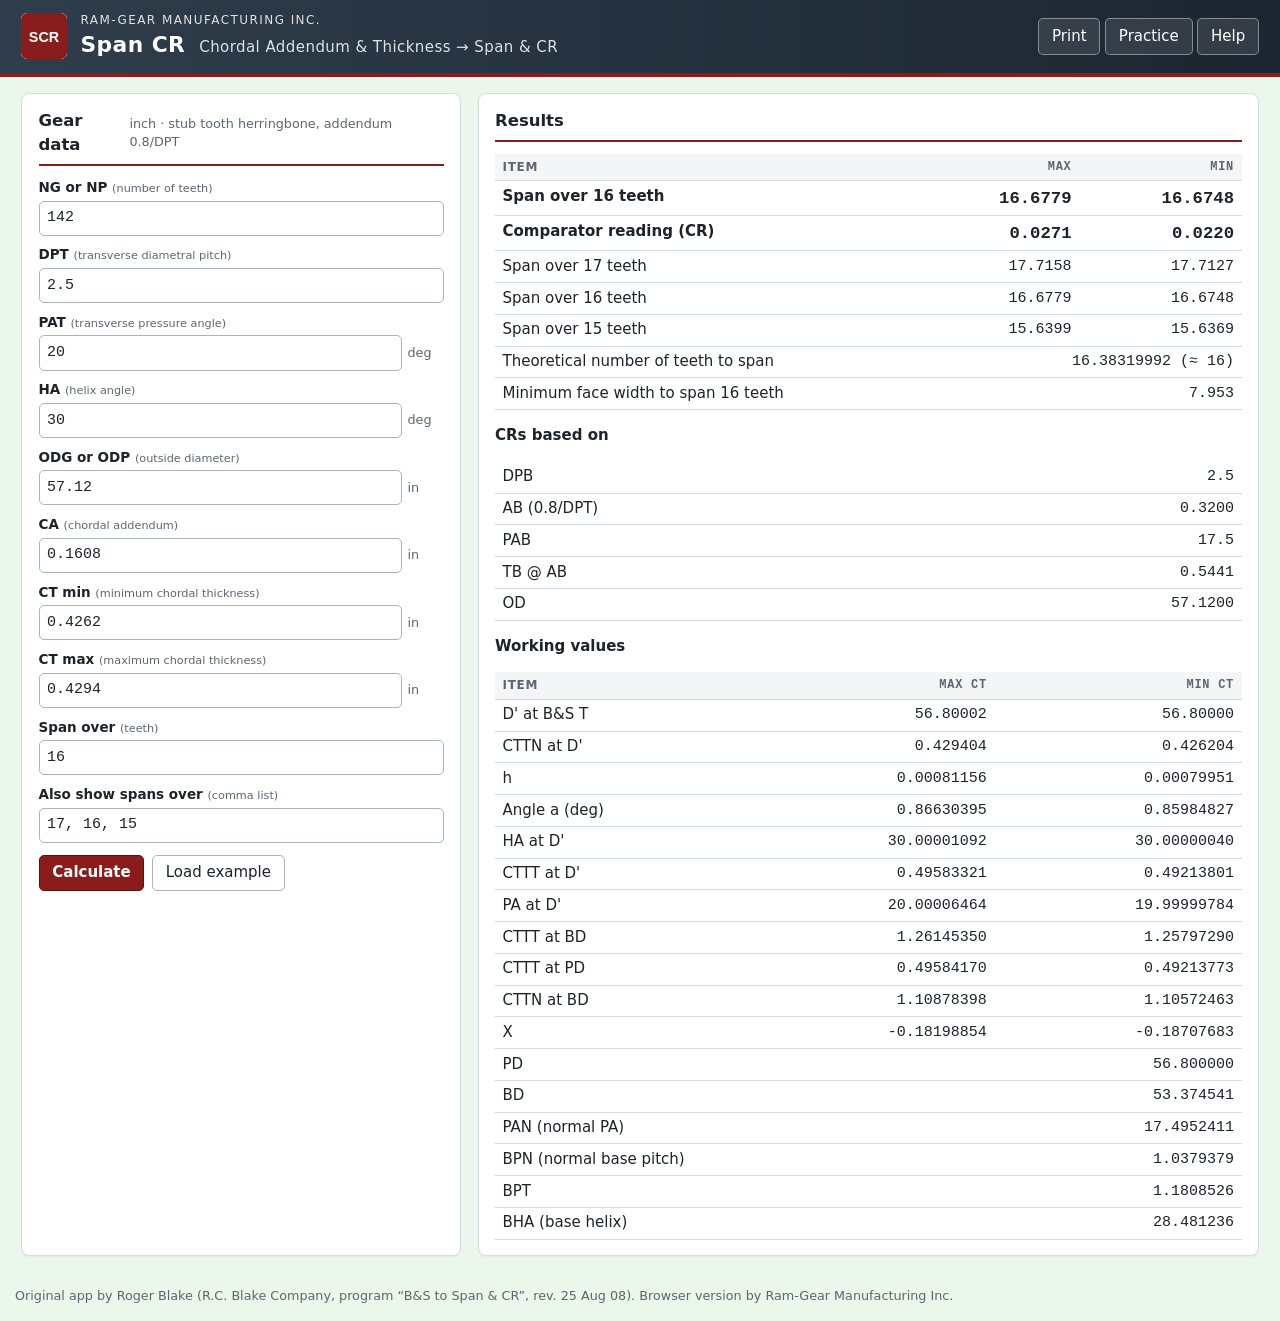
==== index.html @ 275bd124 "Span CR: browser version of B&S to Span & CR spreadsheet" ====
<!DOCTYPE html>
<html lang="en"><head><meta charset="utf-8"><meta name="viewport" content="width=device-width, initial-scale=1">
<title>Span CR – Chordal to Span &amp; Comparator Reading | Ram-Gear Manufacturing</title>
<link rel="icon" type="image/svg+xml" href="img/icon.svg"><link rel="icon" type="image/png" href="img/icon-64.png">
<link rel="stylesheet" href="css/style.css"></head>
<body>
<header class="site-header">
  <div class="brand"><img class="app-icon" src="img/icon.svg" width="46" height="46" alt="Span CR icon">
    <div><div class="company">Ram-Gear Manufacturing Inc.</div>
    <h1>Span CR <span class="sub">Chordal Addendum &amp; Thickness → Span &amp; CR</span></h1></div></div>
  <nav class="header-actions">
    <button type="button" class="btn" onclick="window.print()">Print</button>
    <a class="btn btn-ghost" href="help.html">Practice</a>
    <a class="btn btn-ghost" id="btnHelp" href="https://grok.com/?q=I%27m%20using%20Ram-Gear%27s%20Span%20CR%20app%2C%20a%20browser%20rebuild%20of%20Roger%20Blake%27s%20spreadsheet%20that%20converts%20chordal%20addendum%20and%20chordal%20thickness%20%28B%26S%20gear%20tooth%20caliper%20readings%29%20to%20span%20measurement%20over%20N%20teeth%20and%20comparator%20reading%20%28CR%29%20for%20stub%20tooth%20herringbone%20gears%20or%20pinions%20with%20basic%20addendum%200.8/DPT.%20Can%20you%20give%20me%20pointers%20on%20how%20to%20use%20it%3F" target="_blank" rel="noopener" title="Ask Grok how to use Span CR (opens in a new tab)">Help</a>
  </nav>
</header>
<main class="layout">
<section class="card" aria-labelledby="inT">
  <div class="card-head"><h2 id="inT">Gear data</h2><span class="units">inch · stub tooth herringbone, addendum 0.8/DPT</span></div>
  <form id="form" autocomplete="off">
    <div class="field"><label for="N">NG or NP <small>(number of teeth)</small></label><div class="inp"><input id="N" inputmode="numeric"></div></div>
    <div class="field"><label for="DPT">DPT <small>(transverse diametral pitch)</small></label><div class="inp"><input id="DPT" inputmode="decimal"></div></div>
    <div class="field"><label for="PAT">PAT <small>(transverse pressure angle)</small></label><div class="inp"><input id="PAT" inputmode="decimal"><span class="u">deg</span></div></div>
    <div class="field"><label for="HA">HA <small>(helix angle)</small></label><div class="inp"><input id="HA" inputmode="decimal"><span class="u">deg</span></div></div>
    <div class="field"><label for="OD">ODG or ODP <small>(outside diameter)</small></label><div class="inp"><input id="OD" inputmode="decimal"><span class="u">in</span></div></div>
    <div class="field"><label for="CA">CA <small>(chordal addendum)</small></label><div class="inp"><input id="CA" inputmode="decimal"><span class="u">in</span></div></div>
    <div class="field"><label for="CTmin">CT min <small>(minimum chordal thickness)</small></label><div class="inp"><input id="CTmin" inputmode="decimal"><span class="u">in</span></div></div>
    <div class="field"><label for="CTmax">CT max <small>(maximum chordal thickness)</small></label><div class="inp"><input id="CTmax" inputmode="decimal"><span class="u">in</span></div></div>
    <div class="field"><label for="spanN">Span over <small>(teeth)</small></label><div class="inp"><input id="spanN" inputmode="numeric"></div></div>
    <div class="field"><label for="spanList">Also show spans over <small>(comma list)</small></label><div class="inp"><input id="spanList"></div></div>
    <div class="err" id="err"></div>
    <div class="actions"><button type="submit" class="btn btn-primary">Calculate</button>
      <button type="button" class="btn btn-ghost" id="btnExample">Load example</button></div>
  </form>
</section>
<section class="card" aria-labelledby="rT">
  <div class="card-head"><h2 id="rT">Results</h2></div>
  <div id="out"><p class="empty">Enter gear data and press Calculate.</p></div>
</section>
</main>
<footer class="site-footer">Original app by Roger Blake (R.C. Blake Company, program “B&amp;S to Span &amp; CR”, rev. 25 Aug 08). Browser version by Ram-Gear Manufacturing Inc.</footer>
<script src="calc.js"></script>
<script>
const F=['N','DPT','PAT','HA','OD','CA','CTmin','CTmax','spanN'];
const f=(x,d)=>Number.isFinite(x)?x.toFixed(d):'—';
function load(o){F.forEach(k=>document.getElementById(k).value=o[k]);document.getElementById('spanList').value=o.spanList.join(', ');}
function run(e){e&&e.preventDefault();const err=document.getElementById('err');err.textContent='';
 const inp={};for(const k of F){const v=parseFloat(document.getElementById(k).value);if(!Number.isFinite(v)||v<=0){err.textContent='Enter a positive number for '+k+'.';return;}inp[k]=v;}
 if(inp.CTmin>inp.CTmax){err.textContent='CT min must not exceed CT max.';return;}
 inp.spanList=document.getElementById('spanList').value.split(/[ ,;]+/).map(Number).filter(n=>n>1);
 const r=SpanCR.calc(inp);
 const row=(a,b,c,d)=>'<tr><td>'+a+'</td><td class="num">'+b+'</td><td class="num">'+c+'</td></tr>';
 let h='<table class="results"><thead><tr><th>Item</th><th class="num">MAX</th><th class="num">MIN</th></tr></thead><tbody>';
 h+=row('<b>Span over '+r.spanMain.n+' teeth</b>','<span class="big">'+f(r.spanMain.max,4)+'</span>','<span class="big">'+f(r.spanMain.min,4)+'</span>');
 h+=row('<b>Comparator reading (CR)</b>','<span class="big">'+f(r.crMax,4)+'</span>','<span class="big">'+f(r.crMin,4)+'</span>');
 r.spans.forEach(s=>h+=row('Span over '+s.n+' teeth',f(s.max,4),f(s.min,4)));
 h+='</tbody></table><table class="results"><tbody>';
 const one=(a,b)=>'<tr><td>'+a+'</td><td class="num">'+b+'</td></tr>';
 h+=one('Theoretical number of teeth to span',f(r.E49,8)+' (≈ '+Math.round(r.E49)+')');
 h+=one('Minimum face width to span '+r.spanMain.n+' teeth',f(r.faceWidth,3));
 h+='</tbody></table><h3>CRs based on</h3><table class="results"><tbody>';
 h+=one('DPB',inp.DPT)+one('AB (0.8/DPT)',f(r.C37,4))+one('PAB',f(r.C22,1))+one('TB @ AB',f(r.TB,4))+one('OD',f(inp.OD,4));
 h+='</tbody></table><h3>Working values</h3><table class="results"><thead><tr><th>Item</th><th class="num">MAX CT</th><th class="num">MIN CT</th></tr></thead><tbody>';
 h+=row("D' at B&amp;S T",f(r.J.r37,5),f(r.I.r37,5))+row("CTTN at D'",f(r.J.r42,6),f(r.I.r42,6))+row('h',f(r.J.r39,8),f(r.I.r39,8))+row('Angle a (deg)',f(r.J.r41,8),f(r.I.r41,8))+row("HA at D'",f(r.J.r48,8),f(r.I.r48,8))+row("CTTT at D'",f(r.J.r50,8),f(r.I.r50,8))+row("PA at D'",f(r.J.r51,8),f(r.I.r51,8))+row('CTTT at BD',f(r.J.r54,8),f(r.I.r54,8))+row('CTTT at PD',f(r.J.r55,8),f(r.I.r55,8))+row('CTTN at BD',f(r.J.r57,8),f(r.I.r57,8))+row('X',f(r.J.r58,8),f(r.I.r58,8));
 h+='</tbody></table><table class="results"><tbody>'+one('PD',f(r.C38,6))+one('BD',f(r.C39,6))+one('PAN (normal PA)',f(r.C22,7))+one('BPN (normal base pitch)',f(r.C23,7))+one('BPT',f(r.C43,7))+one('BHA (base helix)',f(r.C55,6))+"</tbody></table>";
 document.getElementById('out').innerHTML=h;}
document.getElementById('form').addEventListener('submit',run);
document.getElementById('btnExample').onclick=()=>{load(SpanCR.EXAMPLE);run();};
load(SpanCR.EXAMPLE);run();
</script>
</body></html>
---- css/style.css ----
:root{
  --ink:#1d232a; --muted:#5b6672; --line:#d5dbe1; --bg:#EAF7EA; --card:#fff;
  --brand:#8a1c1c; --brand-dark:#5e1010; --steel:#2f3d4c; --accent:#c8932c;
  --ok:#256b3a; --warn:#8a5a00; --err:#a11d1d;
  --mono: "SFMono-Regular", Consolas, "Liberation Mono", Menlo, monospace;
}
*{box-sizing:border-box}
html,body{margin:0;background:var(--bg);color:var(--ink);font:15px/1.45 system-ui,-apple-system,"Segoe UI",Roboto,Arial,sans-serif}
.site-header{display:flex;justify-content:space-between;align-items:center;gap:1rem;flex-wrap:wrap;
  padding:.8rem 1.4rem;background:linear-gradient(90deg,var(--steel),#1c2631);color:#fff;border-bottom:4px solid var(--brand)}
.brand{display:flex;align-items:center;gap:.9rem}
.logo{width:46px;height:46px;border-radius:6px;background:var(--brand);color:#fff;display:grid;place-items:center;
  font-weight:800;letter-spacing:.5px;font-size:1.1rem;border:2px solid var(--accent)}
.company{font-size:.8rem;text-transform:uppercase;letter-spacing:.12em;opacity:.85}
h1{margin:0;font-size:1.45rem;letter-spacing:.02em}
h1 .sub{font-weight:400;font-size:1rem;opacity:.85;margin-left:.4rem}
h2{font-size:1.1rem;margin:0}
h3{font-size:1rem}
.layout{display:grid;grid-template-columns:minmax(330px,440px) 1fr;gap:1.1rem;padding:1.1rem 1.4rem;max-width:1400px;margin:0 auto}
#tools,#docs{grid-column:1 / -1}
.card{background:var(--card);border:1px solid var(--line);border-radius:8px;padding:1rem 1.1rem;box-shadow:0 1px 2px rgba(0,0,0,.04)}
.card-head{display:flex;justify-content:space-between;align-items:center;border-bottom:2px solid var(--brand);padding-bottom:.45rem;margin-bottom:.8rem}
.units{font-size:.85rem;color:var(--muted)}
.units select{margin-left:.3rem}
.field{margin-bottom:.65rem}
.field label{display:block;font-weight:600;font-size:.9rem;margin-bottom:.2rem}
.field label small{font-weight:400;color:var(--muted)}
.inp{display:flex;align-items:center;gap:.4rem}
input,select,textarea{font:inherit;padding:.38rem .5rem;border:1px solid #aab4be;border-radius:5px;background:#fff;color:var(--ink)}
.inp input{flex:1;font-family:var(--mono);font-size:1rem}
input:focus,select:focus,textarea:focus{outline:2px solid var(--accent);outline-offset:0;border-color:var(--accent)}
.field.has-error input{border-color:var(--err);background:#fff6f6}
.u{min-width:2.4rem;color:var(--muted);font-size:.85rem}
.hint{font-size:.8rem;color:var(--muted);margin-top:.15rem;font-family:var(--mono)}
.err{font-size:.82rem;color:var(--err);margin-top:.15rem}
.err:empty{display:none}
.btn{font:inherit;cursor:pointer;border:1px solid #aab4be;border-radius:5px;padding:.42rem .85rem;background:#f7f8fa;color:var(--ink)}
.btn:hover{background:#eceff2}
.site-header .btn{background:rgba(255,255,255,.1);color:#fff;border-color:rgba(255,255,255,.4)}
.site-header .btn:hover{background:rgba(255,255,255,.2)}
.btn-primary{background:var(--brand);color:#fff;border-color:var(--brand-dark);font-weight:600}
.btn-primary:hover{background:var(--brand-dark)}
.btn-ghost{background:transparent}
.btn-small{padding:.2rem .55rem;font-size:.82rem}
.actions{display:flex;gap:.5rem;flex-wrap:wrap;margin-top:.8rem}
.job{margin-top:.6rem;border:1px dashed var(--line);border-radius:6px;padding:.4rem .6rem}
.job summary{cursor:pointer;font-size:.9rem;color:var(--muted)}
.job label{display:block;font-size:.85rem;margin-top:.35rem}
.job input,.job textarea{width:100%;margin-top:.15rem}
.grid2{display:grid;grid-template-columns:1fr 1fr;gap:0 .6rem}
.notes{margin-top:1rem;background:#fbf7ee;border:1px solid #ead9b5;border-radius:6px;padding:.55rem .8rem;font-size:.88rem}
.notes h3{margin:.1rem 0 .3rem;color:var(--brand);font-size:.9rem;text-transform:uppercase;letter-spacing:.06em}
.notes p{margin:.25rem 0}
.notes code{font-family:var(--mono);font-size:.85em}
table.results{width:100%;border-collapse:collapse}
.results th,.results td{border-bottom:1px solid var(--line);padding:.45rem .55rem;text-align:left;vertical-align:top}
.results thead th{background:#f3f5f7;font-size:.8rem;text-transform:uppercase;letter-spacing:.06em;color:var(--muted)}
.results td.num,.results th.num{text-align:right;font-family:var(--mono);white-space:nowrap}
.results td.idx{width:2.2rem;color:var(--muted)}
.results tr.key td{background:#fff7e6;font-weight:700}
.results tr.key td.num{font-size:1.15rem;color:var(--brand-dark)}
.results.small td{font-size:.88rem;padding:.3rem .55rem}
.results .unit{color:var(--muted);font-size:.8em;margin-left:.25rem}
.results .dm{color:var(--muted);margin-left:.5rem}
.empty{color:var(--muted);text-align:center;padding:2rem!important}
.sec{margin:1.2rem 0 .4rem}
.tag{display:inline-block;font-size:.68rem;font-weight:600;text-transform:uppercase;letter-spacing:.05em;padding:.05rem .4rem;border-radius:3px;vertical-align:middle}
.tag-new{background:#e7eef7;color:#2c4f7c;border:1px solid #c4d4e8}
.stamp{font-size:.8rem;color:var(--muted)}
.method{font-size:.8rem;color:var(--muted);margin-top:1rem;border-top:1px solid var(--line);padding-top:.6rem}
.msg{border-radius:5px;padding:.45rem .7rem;margin-bottom:.6rem;font-size:.88rem}
.msg.warn{background:#fff6e0;border:1px solid #f0d48a;color:var(--warn)}
.msg.error{background:#fdecec;border:1px solid #f0b4b4;color:var(--err)}
.muted{color:var(--muted);font-size:.88rem}
.helpers{display:grid;grid-template-columns:repeat(auto-fill,minmax(250px,1fr));gap:.8rem}
.helper{border:1px solid var(--line);border-radius:6px;padding:.6rem .7rem;display:flex;flex-direction:column;gap:.35rem}
.helper h4{margin:0;font-size:.9rem}
.helper label{font-size:.85rem;display:flex;justify-content:space-between;align-items:center;gap:.5rem}
.helper input{width:9rem;font-family:var(--mono)}
.helper output{font-family:var(--mono);font-weight:700;min-height:1.2em}
.helper .btn{align-self:flex-start}
.docs code{font-family:var(--mono);font-size:.88em;background:#f3f5f7;padding:.05rem .25rem;border-radius:3px}
.formulas li{margin:.25rem 0}
.site-footer{display:flex;justify-content:space-between;flex-wrap:wrap;gap:.5rem;padding:.8rem 1.4rem 1.4rem;color:var(--muted);font-size:.8rem;max-width:1400px;margin:0 auto}
.print-only{display:none}
.toast{position:fixed;bottom:1rem;left:50%;transform:translateX(-50%);background:var(--steel);color:#fff;padding:.5rem 1rem;border-radius:5px;font-size:.9rem;z-index:10}
@media (max-width:860px){.layout{grid-template-columns:1fr}}

@media print{
  @page{size:letter;margin:.5in}
  html,body{background:#fff;font-size:11pt}
  .no-print,.site-header,.site-footer,#messages .warn-print-hide{display:none!important}
  .print-only{display:block}
  .layout{display:block;padding:0}
  .card{border:none;box-shadow:none;padding:0}
  .print-brand{display:flex;gap:.8rem;align-items:center;border-bottom:3px solid #000;padding-bottom:.4rem;margin-bottom:.5rem}
  .print-brand .logo{width:38px;height:38px;background:#fff;color:#000;border:2px solid #000}
  .ptitle{font-weight:700;font-size:13pt}
  .jobtable{width:100%;border-collapse:collapse;margin:.3rem 0 .6rem;font-size:10pt}
  .jobtable td{padding:.15rem .3rem;border:1px solid #999}
  .jobtable td.k{font-weight:600;width:16%;background:#f2f2f2}
  .results th,.results td{border-bottom:1px solid #999;padding:.2rem .45rem}
  .results.small td{padding:.12rem .45rem;font-size:9pt}
  .sec{margin:.6rem 0 .2rem}
  .method{margin-top:.5rem;font-size:8pt}
  .results tr.key td{background:#eee}
  .card-head{border-bottom:1px solid #000}
  .tag-new{border:1px solid #999;background:#fff;color:#333}
  .sig{margin-top:1rem}
  .card-head{margin-bottom:.3rem}
  .print-brand{margin-bottom:.3rem}
  .msg{border:1px solid #999;background:#fff;color:#000}
}
.attrib{font-size:.88rem;color:var(--muted);border-left:3px solid var(--accent);padding:.3rem .7rem;background:#fbf7ee}

a.btn{text-decoration:none;display:inline-block}
.app-icon{width:46px;height:46px;border-radius:10px;display:block;flex:none}
/* Span CR additions */
.app-icon{border-radius:6px;background:#fff}
.big{font-family:var(--mono);font-size:1.15rem;font-weight:700}
table.results{width:100%;border-collapse:collapse}
table.results th,table.results td{padding:.3rem .5rem;border-bottom:1px solid var(--line);text-align:left}
table.results td.num,table.results th.num{text-align:right;font-family:var(--mono)}
.site-footer{text-align:center;color:var(--muted);font-size:.85rem;padding:1rem}
.practice{background:#fff;border:1px solid var(--line);border-left:4px solid var(--accent);border-radius:6px;padding:.8rem 1rem;margin:1rem 0}
.practice details{margin-top:.4rem}
.flag{color:var(--warn);font-size:.85rem}
.help-main{max-width:900px;margin:0 auto;padding:1rem 1.4rem}
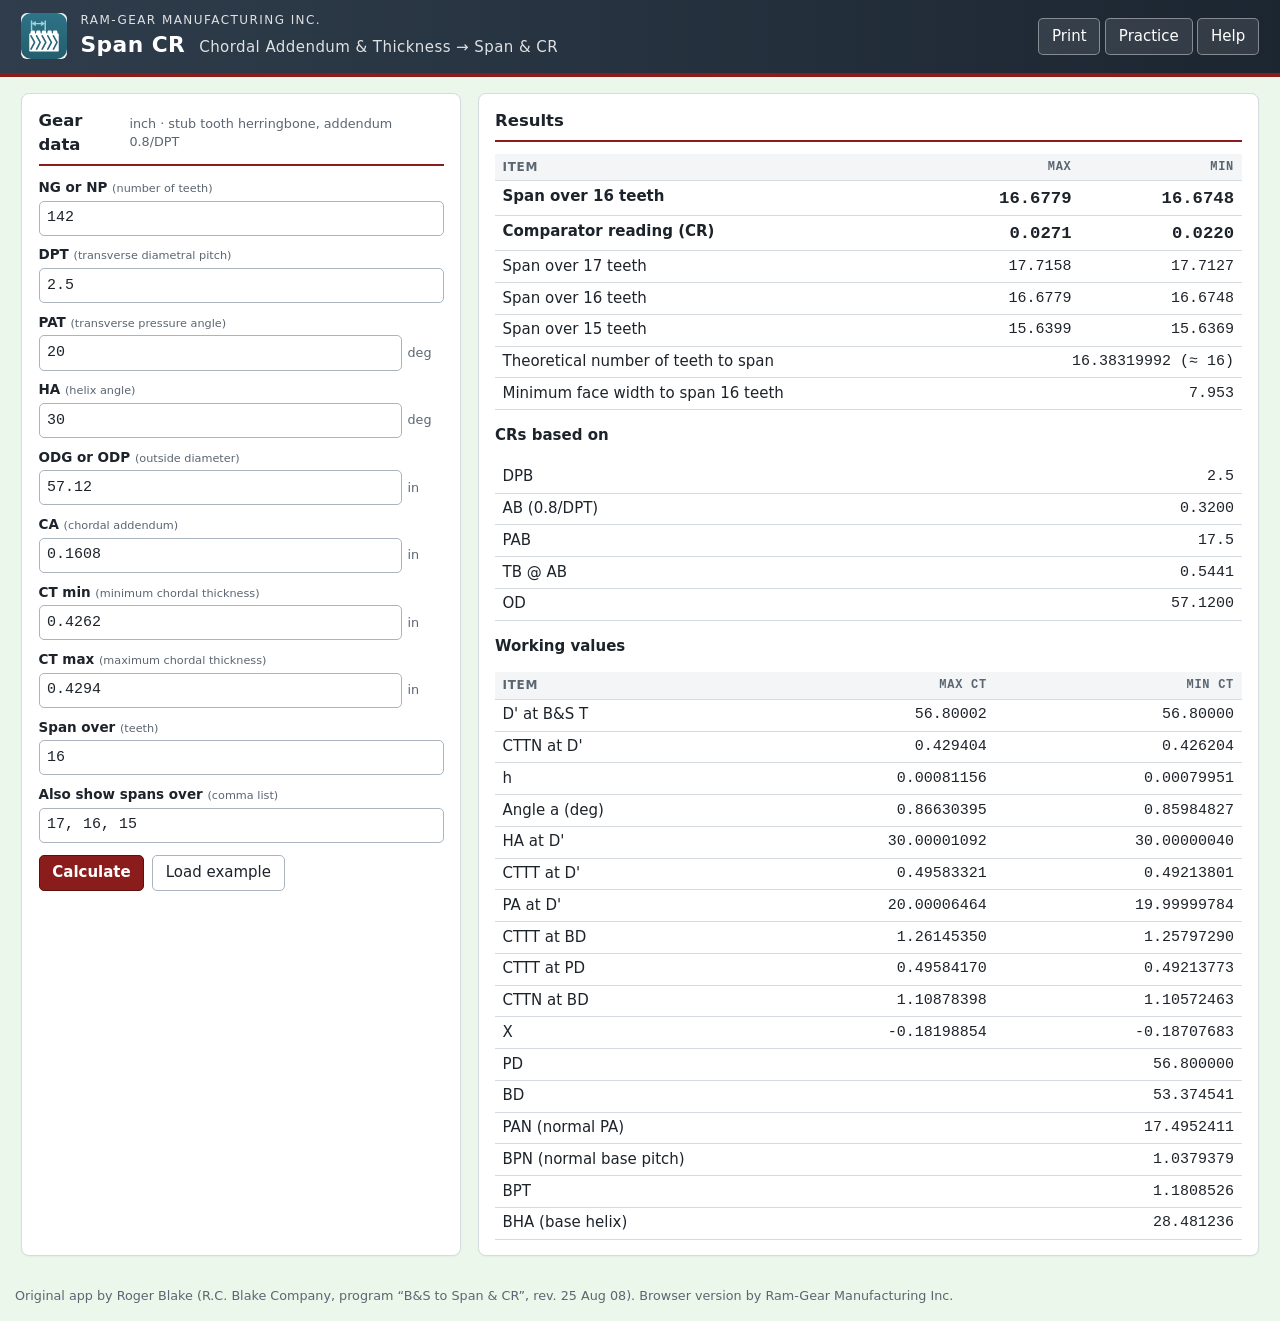
==== commit 324ea58c: "Use app icon" ====
--- a/index.html
+++ b/index.html
@@ -1,11 +1,11 @@
 <!DOCTYPE html>
 <html lang="en"><head><meta charset="utf-8"><meta name="viewport" content="width=device-width, initial-scale=1">
 <title>Span CR – Chordal to Span &amp; Comparator Reading | Ram-Gear Manufacturing</title>
-<link rel="icon" type="image/svg+xml" href="img/icon.svg"><link rel="icon" type="image/png" href="img/icon-64.png">
+<link rel="icon" type="image/svg+xml" href="icon.svg"><link rel="apple-touch-icon" href="apple-touch-icon.png"><link rel="icon" type="image/png" href="favicon.png">
 <link rel="stylesheet" href="css/style.css"></head>
 <body>
 <header class="site-header">
-  <div class="brand"><img class="app-icon" src="img/icon.svg" width="46" height="46" alt="Span CR icon">
+  <div class="brand"><img class="app-icon" src="icon.svg" width="46" height="46" alt="Span CR icon">
     <div><div class="company">Ram-Gear Manufacturing Inc.</div>
     <h1>Span CR <span class="sub">Chordal Addendum &amp; Thickness → Span &amp; CR</span></h1></div></div>
   <nav class="header-actions">
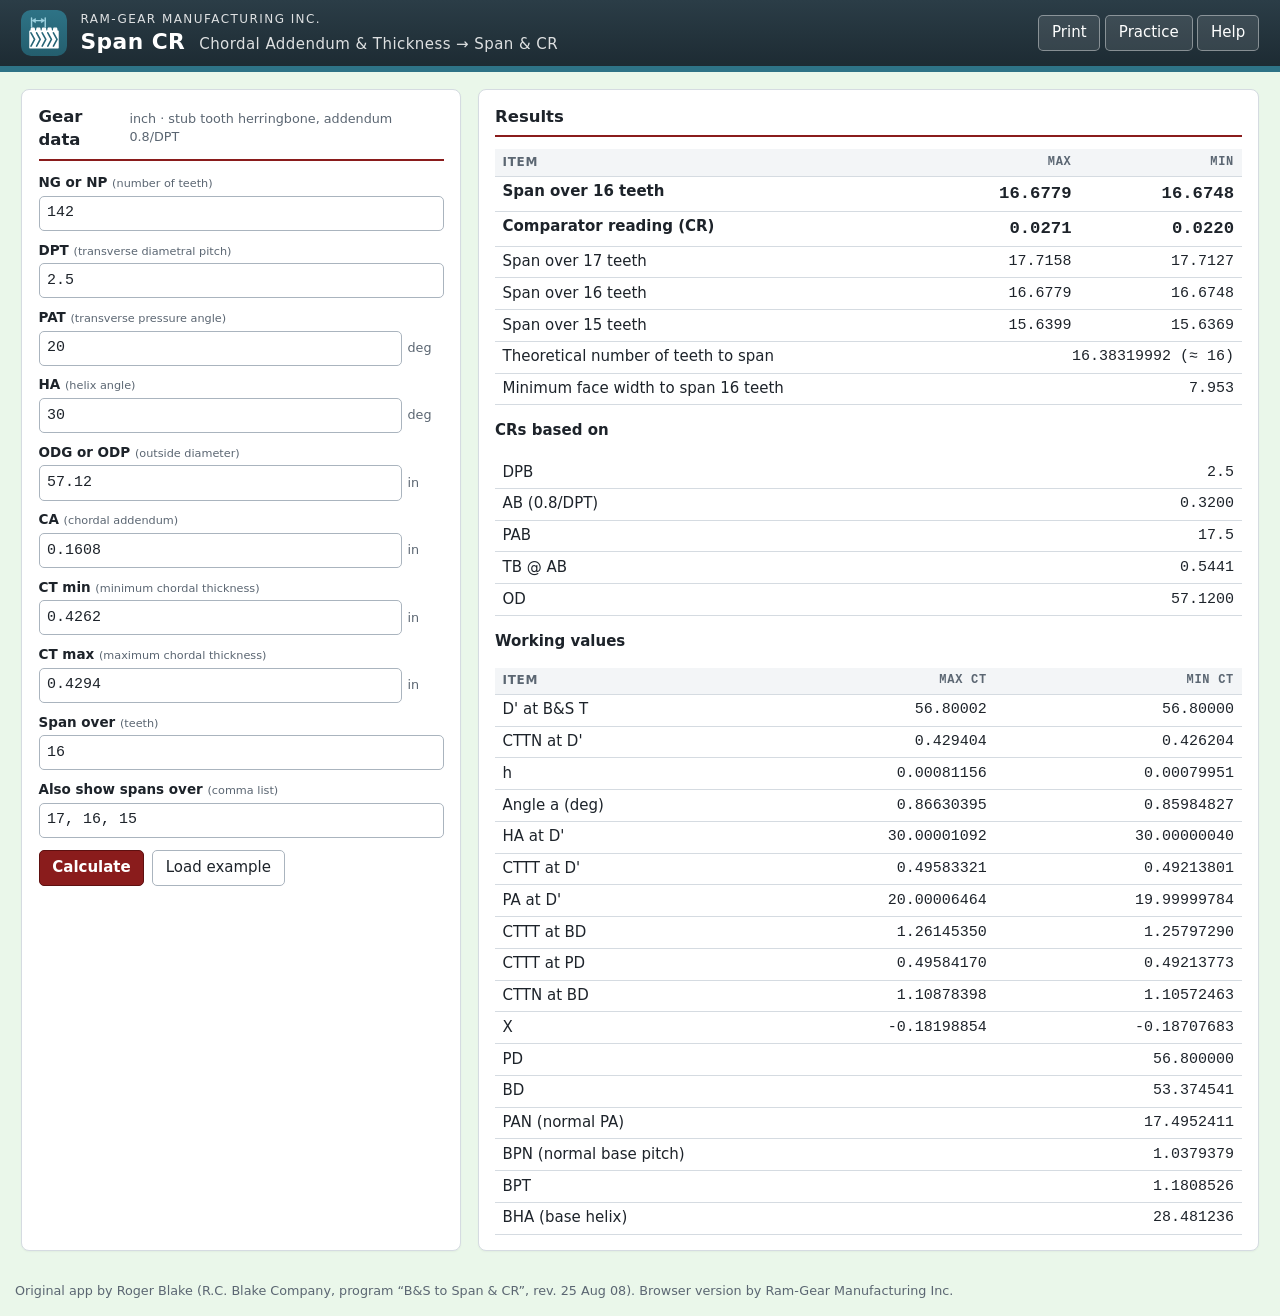
==== commit 648c4ca5: "print: clean US Letter printout (title, print date, credit; hide controls)" ====
--- a/index.html
+++ b/index.html
@@ -14,6 +14,7 @@
     <a class="btn btn-ghost" id="btnHelp" href="https://grok.com/?q=I%27m%20using%20Ram-Gear%27s%20Span%20CR%20app%2C%20a%20browser%20rebuild%20of%20Roger%20Blake%27s%20spreadsheet%20that%20converts%20chordal%20addendum%20and%20chordal%20thickness%20%28B%26S%20gear%20tooth%20caliper%20readings%29%20to%20span%20measurement%20over%20N%20teeth%20and%20comparator%20reading%20%28CR%29%20for%20stub%20tooth%20herringbone%20gears%20or%20pinions%20with%20basic%20addendum%200.8/DPT.%20Can%20you%20give%20me%20pointers%20on%20how%20to%20use%20it%3F" target="_blank" rel="noopener" title="Ask Grok how to use Span CR (opens in a new tab)">Help</a>
   </nav>
 </header>
+<div class="print-only print-head"><div class="ptitle">Span CR – Chordal Addendum &amp; Thickness to Span &amp; Comparator Reading</div><div class="pmeta">Ram-Gear Manufacturing Inc. · Printed <span class="pdate"></span> · Original app by Roger Blake</div></div>
 <main class="layout">
 <section class="card" aria-labelledby="inT">
   <div class="card-head"><h2 id="inT">Gear data</h2><span class="units">inch · stub tooth herringbone, addendum 0.8/DPT</span></div>
@@ -68,4 +69,5 @@
 document.getElementById('btnExample').onclick=()=>{load(SpanCR.EXAMPLE);run();};
 load(SpanCR.EXAMPLE);run();
 </script>
+<script>(function(){const s=()=>document.querySelectorAll(".pdate").forEach(e=>e.textContent=new Date().toLocaleString());s();addEventListener("beforeprint",s);})();</script>
 </body></html>
--- a/css/style.css
+++ b/css/style.css
@@ -7,7 +7,7 @@
 *{box-sizing:border-box}
 html,body{margin:0;background:var(--bg);color:var(--ink);font:15px/1.45 system-ui,-apple-system,"Segoe UI",Roboto,Arial,sans-serif}
 .site-header{display:flex;justify-content:space-between;align-items:center;gap:1rem;flex-wrap:wrap;
-  padding:.8rem 1.4rem;background:linear-gradient(90deg,var(--steel),#1c2631);color:#fff;border-bottom:4px solid var(--brand)}
+  padding:10px 1.4rem;background:linear-gradient(#2b3d47,#1d2b33);color:#fff;border-bottom:6px solid #2e7386}
 .brand{display:flex;align-items:center;gap:.9rem}
 .logo{width:46px;height:46px;border-radius:6px;background:var(--brand);color:#fff;display:grid;place-items:center;
   font-weight:800;letter-spacing:.5px;font-size:1.1rem;border:2px solid var(--accent)}
@@ -116,7 +116,7 @@
 a.btn{text-decoration:none;display:inline-block}
 .app-icon{width:46px;height:46px;border-radius:10px;display:block;flex:none}
 /* Span CR additions */
-.app-icon{border-radius:6px;background:#fff}
+.app-icon{border-radius:8px;background:transparent}
 .big{font-family:var(--mono);font-size:1.15rem;font-weight:700}
 table.results{width:100%;border-collapse:collapse}
 table.results th,table.results td{padding:.3rem .5rem;border-bottom:1px solid var(--line);text-align:left}
@@ -126,3 +126,38 @@
 .practice details{margin-top:.4rem}
 .flag{color:var(--warn);font-size:.85rem}
 .help-main{max-width:900px;margin:0 auto;padding:1rem 1.4rem}
+.glossary dt{margin-top:.5rem}.glossary dd{margin:0 0 0 1rem;color:var(--muted)}
+.site-header h1{line-height:1.2}.site-header .app-icon{width:46px;height:46px}
+/* Span CR print (US Letter) */
+.print-only{display:none}
+@media print{
+  @page{size:letter;margin:.5in .55in}
+  html,body{background:#fff!important;color:#000;-webkit-print-color-adjust:exact;print-color-adjust:exact}
+  .site-header,.header-actions,.btn,button,.actions,nav,.toast,video,.err{display:none!important}
+  .print-only.print-head{display:block;border-bottom:2px solid #000;padding-bottom:.3rem;margin-bottom:.6rem}
+  .print-head .ptitle{font-size:14pt;font-weight:700}
+  .print-head .pmeta{font-size:9pt;color:#333}
+  .layout{display:block;padding:0;max-width:none}
+  .help-main{max-width:none;padding:0}
+  .card,.practice,table.results,.field{break-inside:avoid;page-break-inside:avoid}
+  .card{border:1px solid #bbb!important;border-radius:4px;padding:.5rem .7rem;margin-bottom:.6rem;box-shadow:none}
+  .card-head{border-bottom:1px solid #000}
+  #form{display:grid;grid-template-columns:1fr 1fr;gap:0 1.2rem}
+  .field{margin-bottom:.25rem}
+  .inp input{border:none!important;background:none!important;padding:0;font-size:10.5pt;width:auto;min-width:0;overflow:visible;color:#000}
+  .practice details{display:block}
+  details::details-content{content-visibility:visible;display:block}
+  .practice details summary{display:none}
+  a{color:#000;text-decoration:none}
+  .site-footer{display:block!important;padding:.4rem 0 0;color:#333;font-size:8.5pt;border-top:1px solid #999;margin-top:.5rem}
+  .big{font-size:11pt}
+  table.results th,table.results td{padding:.15rem .4rem;font-size:9.5pt}
+}
+@media print{
+  .layout>section.card:last-child{break-inside:auto;page-break-inside:auto}
+  .layout>section.card:last-child h3{break-after:avoid}
+}
+@media print{
+  #glossary{break-inside:auto;page-break-inside:auto}
+  #glossary dt{break-after:avoid}#glossary dd{break-inside:avoid}
+}
